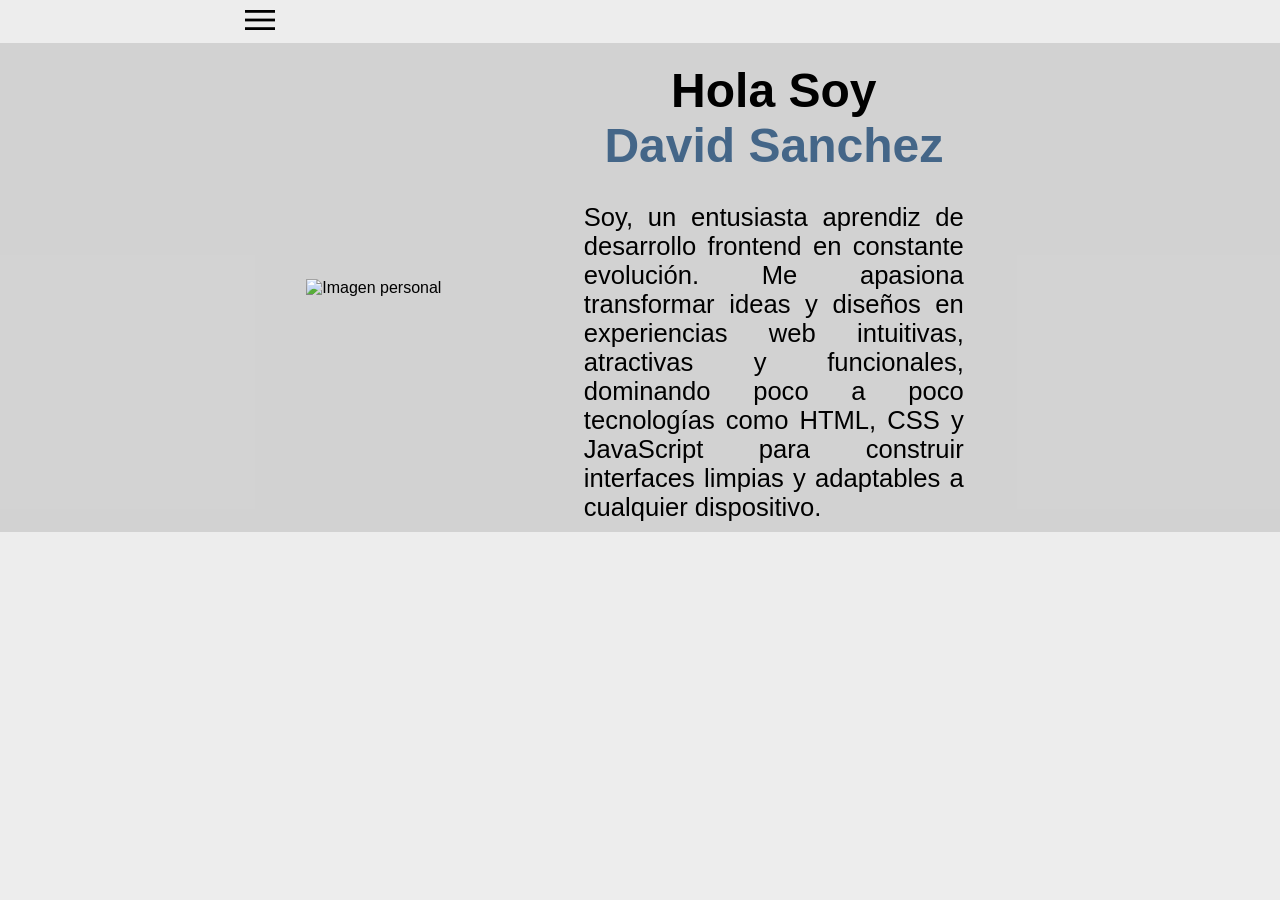
==== pagina_personal/index.html @ 7bbb4a24 "feat: agregar estructura inicial del proyecto pagina_personal" ====
<!DOCTYPE html>
<html lang="es">
<head>
    <meta charset="UTF-8">
    <meta name="viewport" content="width=device-width, initial-scale=1.0">
    <link rel="icon" href="../src/codificacion.png" type="image/png">
    <link href="https://fonts.googleapis.com/css2?family=Material+Symbols+Outlined" rel="stylesheet" />
    <title>Document</title>
    <link rel="stylesheet" href="style.css">
</head>
<body class="root">
    <div class="container">
        <header class="header">
            <div class="contenedor--central">
                <button class="menu__btn">
                    <span class="material-symbols-outlined" id="menu">menu</span>
                </button>
                <figure class="image__logo">
                <img src="../src/logo.png" alt="" class="img">
                </figure>
                <nav class="navbar">
                    <ul class="navbar__list">
                        <li class="list__item">
                            <a href="#perfil">Inicio
                                <span class="material-symbols-outlined">home</span>
                            </a>
                            
                        </li>
                        <li class="list__item">
                            <a href="">Sobre Mí
                                <span class="material-symbols-outlined">person</span>
                            </a>
                            
                        </li>
                    </ul>
                </nav>
            </div>
        </header>

        <main id="perfil" class="main__container">
            <div class="contenedor--central">
                <div class="data__container">
                    <h1 class="title">
                        Hola Soy <span class="title__perfil">David Sanchez</span>
                    </h1>

                    <p>Soy, un entusiasta aprendiz de desarrollo frontend en constante evolución. Me apasiona transformar ideas y diseños en experiencias web intuitivas, atractivas y funcionales, dominando poco a poco tecnologías como HTML, CSS y JavaScript para construir interfaces limpias y adaptables a cualquier dispositivo.</p>
                </div>
                <figure class="img__perfil">
                    <img src="../src/image__perfil.png" alt="Imagen personal" title="Foto de David Sanchez creador de la pagina">
                </figure>
            </div>
            
        </main>
    </div>

    <script src="app.js"></script>
</body>
</html>
---- pagina_personal/style.css ----
*{
    margin: 0;
    padding: 0;
    box-sizing: border-box;
    font-family: sans-serif;
}

li{
    list-style: none;
}
a{
    text-decoration: none;
    color: inherit;
}

.root{
    background-color: #ededed;
}

.container{
    width: 100%;
}

.header{
    position: sticky;
    top: 0;
    z-index: 10;
    background-color: #ededed;
}

.contenedor--central{
    margin: 0 auto;
    display: flex;
    align-items: center;
    justify-content: space-between;
    text-align: center;
    max-width: 800px;
    flex-wrap: wrap;
    position: relative;
}

.image__logo{
    order: 3;
}

.image__logo .img{
    max-width: 80px;
}

.menu__btn{
    background-color: transparent;
    border: none;
    cursor: pointer;
    order: 2;
}

.menu__btn span{
    font-size: 3em;
}

.navbar{
    order: 1;
    position: absolute;
    top: 100%;
    overflow: hidden;
    width: 100%;
    background-color: #222d;
    height: calc(100dvh - 100%);
    display: none;
}

.navbar__list{
    font-size: 2em;
    background-color: #468;
    padding: 10px;
    color: #ddd;
}

.list__item{
    font-weight: bolder;
}

.list__item span{
    font-size: 1.3em;
}

.list__item a{
    width: 100%;
    display: flex;
    justify-content: space-between;
    align-items: center;
    gap: 2em;
    border-radius: 50px;
    margin: 10px 0;
    padding: 10px 15px;
}

.list__item a:hover{
    background-color: #57a;

}

.navbar.is-active{
    display: flex;
}





/* Sona de Main */

.main__container{
    min-width: 100%;
    background-color: #cccc;
}

.data__container{
    width: clamp(400px, 30vw, 600px);
    margin: auto;
    font-size: 16px;
    order: 2;
}

.title {
    font-size: 3em;
    text-wrap: balance;
    margin-top: 20px;
}

.title span {
    color: #468;
}

.data__container p{
    text-wrap: pretty;
    font-size: 1.6em;
    text-align: justify;
    padding: 10px;
    margin-top: 20px;
}

.img__perfil{
    margin: auto;
}
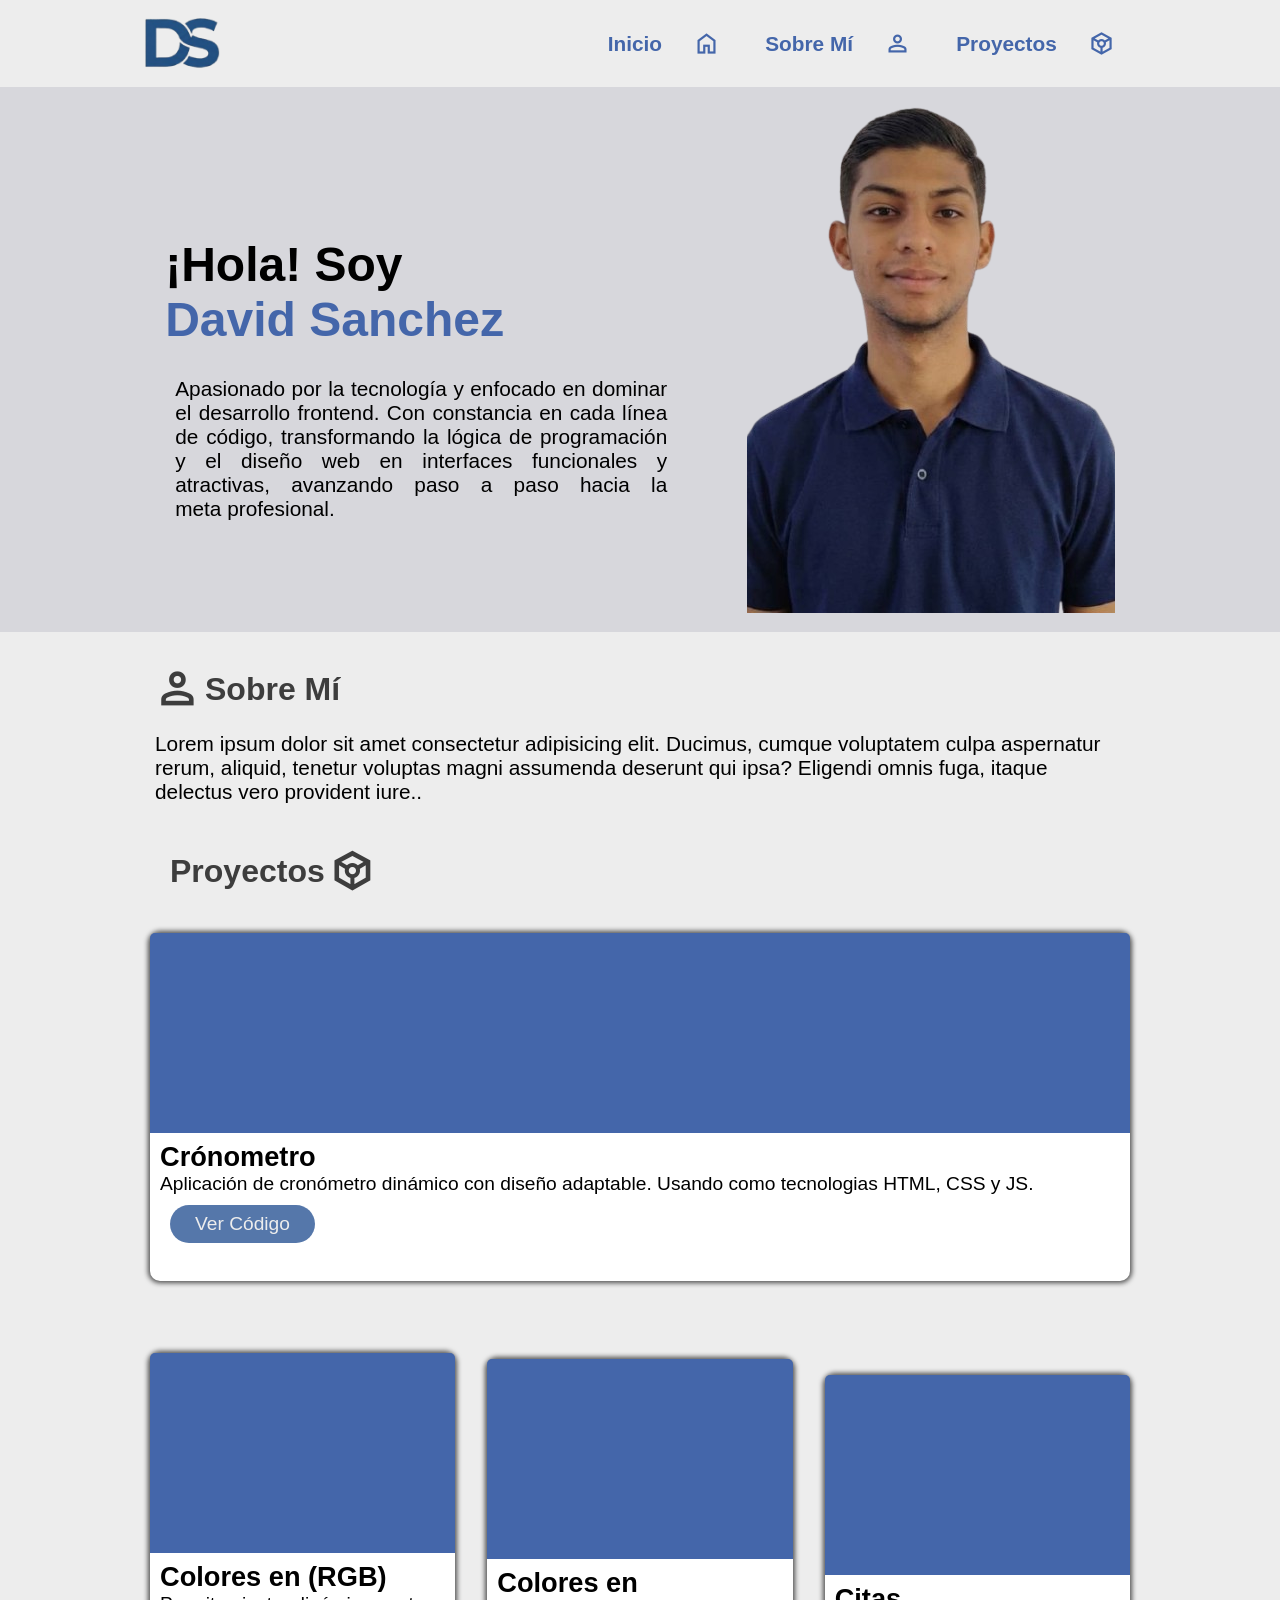
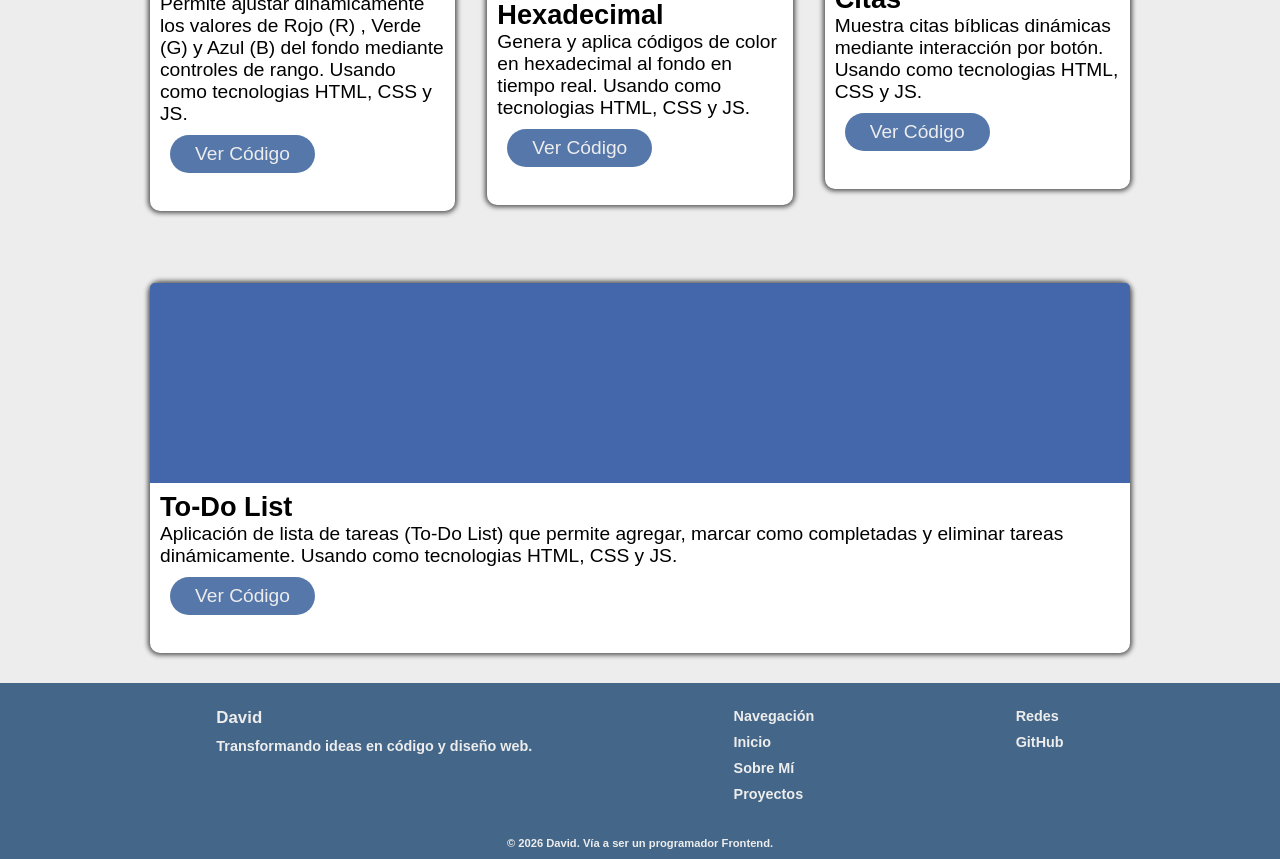
==== commit bd1a8333: "feat: finalizar secciones de HTML y CSS" ====
--- a/pagina_personal/index.html
+++ b/pagina_personal/index.html
@@ -16,7 +16,9 @@
                     <span class="material-symbols-outlined" id="menu">menu</span>
                 </button>
                 <figure class="image__logo">
-                <img src="../src/logo.png" alt="" class="img">
+                    <a href="">
+                        <img src="../src/logo.png" alt="Logotipo de David" class="img">
+                    </a>
                 </figure>
                 <nav class="navbar">
                     <ul class="navbar__list">
@@ -27,8 +29,15 @@
                             
                         </li>
                         <li class="list__item">
-                            <a href="">Sobre Mí
+                            <a href="#Sobre__mi">Sobre Mí
                                 <span class="material-symbols-outlined">person</span>
+                            </a>
+                            
+                        </li>
+
+                        <li class="list__item">
+                            <a href="#proyectos__container">Proyectos
+                                <span class="material-symbols-outlined">token</span>
                             </a>
                             
                         </li>
@@ -41,10 +50,10 @@
             <div class="contenedor--central">
                 <div class="data__container">
                     <h1 class="title">
-                        Hola Soy <span class="title__perfil">David Sanchez</span>
+                        ¡Hola! Soy <span class="title__perfil">David Sanchez</span>
                     </h1>
 
-                    <p>Soy, un entusiasta aprendiz de desarrollo frontend en constante evolución. Me apasiona transformar ideas y diseños en experiencias web intuitivas, atractivas y funcionales, dominando poco a poco tecnologías como HTML, CSS y JavaScript para construir interfaces limpias y adaptables a cualquier dispositivo.</p>
+                    <p>Apasionado por la tecnología y enfocado en dominar el desarrollo frontend. Con constancia en cada línea de código, transformando la lógica de programación y el diseño web en interfaces funcionales y atractivas, avanzando paso a paso hacia la meta profesional.</p>
                 </div>
                 <figure class="img__perfil">
                     <img src="../src/image__perfil.png" alt="Imagen personal" title="Foto de David Sanchez creador de la pagina">
@@ -52,8 +61,129 @@
             </div>
             
         </main>
+
+        <div class="contenedor--central">
+            <div id="Sobre__mi">
+                <h3 class="Sobre__mi-title"><span class="material-symbols-outlined">person</span>Sobre Mí</h3>
+                <p>Lorem ipsum dolor sit amet consectetur adipisicing elit. Ducimus, cumque voluptatem culpa aspernatur rerum, aliquid, tenetur voluptas magni assumenda deserunt qui ipsa? Eligendi omnis fuga, itaque delectus vero provident iure..</p>
+            </div>
+        </div>
+
+        
+        <section id="proyectos__container" class="contenedor--central">
+
+            <div class="contenedor--central">
+                <h2 class="title__perfil">Proyectos <span class="material-symbols-outlined">token</span> </h2>
+            </div>
+
+            <div class="grid__container contenedor--central">
+                <!-- Cronometro -->
+
+                <div class="proyectos">
+                    <div class="proyecto__img  proyecto__img--cronometro">
+                    
+                    </div>
+                    <div class="text__container-proyecto">
+                        <h3>Crónometro</h3>
+                        <p>Aplicación de cronómetro dinámico con diseño adaptable. Usando como tecnologias HTML, CSS y JS.</p>
+                        <a href="https://github.com/davidleandrosanchezpuentes-debug/proyectos-javascript-DOM/tree/e8286edabfeb7ec77560ca467758ae6fa511932b/Cronometro" class="link__proyectos--img contenedor--central" target="_blank">
+                            <button class="proyecto__btn">Ver Código</button>
+                        </a>
+                    </div>
+                </div>
+
+
+                <!-- Citas -->
+                <div class="proyectos">
+                    <div class="proyecto__img proyecto__img--cita">
+                    
+                    </div>
+                    <div class="text__container-proyecto">
+                        <h3>Citas</h3>
+                        <p>Muestra citas bíblicas dinámicas mediante interacción por botón. Usando como tecnologias HTML, CSS y JS.</p>
+                        <a href="https://github.com/davidleandrosanchezpuentes-debug/proyectos-javascript-DOM/tree/e8286edabfeb7ec77560ca467758ae6fa511932b/Citas_Aleatorias" target="_blank" class="link__proyectos--img contenedor--central">
+                            <button class="proyecto__btn">Ver Código</button>
+                        </a>
+                    </div>
+                </div>
+                
+                <!-- Hexadecimal -->
+                <div class="proyectos">
+                    <div class="proyecto__img proyecto__img--hex">
+                    
+                    </div>
+                    <div class="text__container-proyecto">
+                        <h3>Colores en Hexadecimal</h3>
+                        <p>Genera y aplica códigos de color en hexadecimal al fondo en tiempo real. Usando como tecnologias HTML, CSS y JS.</p>
+                        <a href="https://github.com/davidleandrosanchezpuentes-debug/proyectos-javascript-DOM/tree/e8286edabfeb7ec77560ca467758ae6fa511932b/Color_Hexadecimal" class="link__proyectos--img contenedor--central" target="_blank">
+                            <button class="proyecto__btn">Ver Código</button>
+                        </a>
+                    </div>
+                </div>
+
+                <!-- lista__tareas -->
+                <div class="proyectos">
+                    <div class="proyecto__img proyecto__img--list">
+                    
+                    </div>
+                    <div class="text__container-proyecto">
+                        <h3>To-Do List</h3>
+                        <p>Aplicación de lista de tareas (To-Do List) que permite agregar, marcar como completadas y eliminar tareas dinámicamente. Usando como tecnologias HTML, CSS y JS.</p>
+                        <a href="https://github.com/davidleandrosanchezpuentes-debug/proyectos-javascript-DOM/tree/e8286edabfeb7ec77560ca467758ae6fa511932b/Lista%20de%20Tareas" class="link__proyectos--img contenedor--central" target="_blank">
+                            <button class="proyecto__btn">Ver Código</button>
+                        </a>
+                    </div>
+                </div>
+
+                <!-- RGB -->
+                <div class="proyectos">
+                    <div class="proyecto__img proyecto__img--RGB">
+                    
+                    </div>
+                    <div class="text__container-proyecto">
+                        <h3>Colores en (RGB)</h3>
+                        <p>	Permite ajustar dinámicamente los valores de Rojo (R) , Verde (G) y Azul (B) del fondo mediante controles de rango. Usando como tecnologias HTML, CSS y JS.</p>
+                        <a href="https://github.com/davidleandrosanchezpuentes-debug/proyectos-javascript-DOM/tree/e8286edabfeb7ec77560ca467758ae6fa511932b/Color_RGB" class="link__proyectos--img contenedor--central" target="_blank">
+                            <button class="proyecto__btn">Ver Código</button>
+                        </a>
+                    </div>
+                </div>
+
+            </div>
+
+        </section>
     </div>
 
+
+    <footer>
+        <div class="footer-content">
+        <div class="footer-section">
+            <h3>David</h3>
+            <p>Transformando ideas en código y diseño web.</p>
+        </div>
+        
+        <div class="footer-section">
+            <h4>Navegación</h4>
+            <ul>
+                <li><a href="#perfil">Inicio</a></li>
+                <li><a href="#Sobre__mi">Sobre Mí</a></li>
+                <li><a href="#proyectos__container">Proyectos</a></li>
+            </ul>
+        </div>
+        
+        <div class="footer-section">
+            <h4>Redes</h4>
+            <p><a href="https://github.com/davidleandrosanchezpuentes-debug" target="_blank">GitHub</a></p>
+        </div>
+        </div>
+
+        <div class="footer-bottom">
+            <p>&copy; 2026 David. Vía a ser un programador Frontend.</p>
+        </div>
+    </footer>
+
+    
+    
     <script src="app.js"></script>
 </body>
 </html>
--- a/pagina_personal/style.css
+++ b/pagina_personal/style.css
@@ -3,6 +3,7 @@
     padding: 0;
     box-sizing: border-box;
     font-family: sans-serif;
+    scroll-behavior: smooth;
 }
 
 li{
@@ -14,6 +15,9 @@
 }
 
 .root{
+    container-type: inline-size;
+    container-name: root;
+    overflow: hidden;
     background-color: #ededed;
 }
 
@@ -33,8 +37,7 @@
     display: flex;
     align-items: center;
     justify-content: space-between;
-    text-align: center;
-    max-width: 800px;
+    max-width: 1000px;
     flex-wrap: wrap;
     position: relative;
 }
@@ -44,7 +47,8 @@
 }
 
 .image__logo .img{
-    max-width: 80px;
+    max-width: 60px;
+    cursor: pointer;
 }
 
 .menu__btn{
@@ -70,7 +74,6 @@
 }
 
 .navbar__list{
-    font-size: 2em;
     background-color: #468;
     padding: 10px;
     color: #ddd;
@@ -89,7 +92,8 @@
     display: flex;
     justify-content: space-between;
     align-items: center;
-    gap: 2em;
+    gap: 1.5em;
+    font-size: 1.3em;
     border-radius: 50px;
     margin: 10px 0;
     padding: 10px 15px;
@@ -105,14 +109,66 @@
 }
 
 
-
+/* Media */
+
+@container root (min-width: 650px){
+
+.image__logo{
+    order: 1;
+}
+
+.image__logo .img{
+    max-width: 80px;
+}
+
+.menu__btn{
+    display: none;
+}
+
+.navbar{
+    order: 2;
+    position: static;
+    width: auto;
+    background-color: #ededed;
+    height: auto;
+    display: flex;
+}
+
+.navbar__list{
+    display: flex;
+    gap: 15px;
+    font-size: 1em;
+    background-color: transparent;
+    color: #46a;
+}
+
+.list__item{
+    font-weight: bolder;
+}
+
+.list__item span{
+    font-size: 1.3em;
+}
+
+.list__item a{
+    width: auto;
+}
+
+.list__item a:hover{
+    background-color: transparent;
+    outline: 2px solid #468;
+
+}
+
+}
 
 
 /* Sona de Main */
 
 .main__container{
     min-width: 100%;
-    background-color: #cccc;
+    background-color: #aab5;
+    padding: 15px;
 }
 
 .data__container{
@@ -126,20 +182,238 @@
     font-size: 3em;
     text-wrap: balance;
     margin-top: 20px;
+    text-align: center;
 }
 
 .title span {
-    color: #468;
+    color: #46a;
 }
 
 .data__container p{
     text-wrap: pretty;
-    font-size: 1.6em;
+    font-size: 1.3em;
     text-align: justify;
     padding: 10px;
     margin-top: 20px;
+    display: none;
 }
 
 .img__perfil{
     margin: auto;
+    user-select: none;
+}
+
+@container root (min-width: 700px){
+    
+.contenedor--central{
+    gap: 1.2em;
+}   
+
+.data__container{
+    width: clamp(300px, 40vw, 600px);
+    font-size: 1em;
+    order: 0;
+    
+}
+
+.title {
+    margin-top: 1em;
+    text-align: left;
+}
+
+.data__container p{
+    display: block;
+}
+
+}
+
+#Sobre__mi{
+    padding: 15px;
+    margin-top: 20px;
+}
+
+.Sobre__mi-title{
+    display: flex;
+    align-items: center;
+    gap: 5px;
+    font-size: 2rem;
+    color: #222d;
+}
+
+.Sobre__mi-title span{
+    font-size: 1.4em;
+    font-weight: bolder;
+}
+
+#Sobre__mi p{
+    padding: 20px 0;
+    font-size: 1.3em;
+}
+
+/* Cronoetro */
+
+#proyectos__container{
+    min-height: 100dvh;
+    padding: 10px;
+}
+
+#proyectos__container .contenedor--central{
+    margin: 0;
+}
+
+
+#proyectos__container h2{
+    padding: 0 20px;
+    display: flex;
+    align-items: center;
+    gap: 5px;
+    font-size: 2rem;
+    color: #222d;
+}
+
+
+#proyectos__container span{
+    font-size: 1.4em;
+    font-weight: bolder;
+}
+
+
+.grid__container{
+    flex-wrap: wrap;
+}
+
+.proyectos{
+    border-radius: 10px;
+    padding-bottom: 20px;
+    background-color: #fff;
+    margin: 20px auto;
+    box-shadow: 0 0 5px 2px #000a;
+    width: 100%;
+}
+
+.proyectos:first-child{
+    grid-area: cronometro;
+}
+
+.proyectos:nth-child(2 ){
+    grid-area: citas;
+}
+
+.proyectos:nth-child(3) {
+    grid-area: hex;
+}
+
+.proyectos:nth-child(4) {
+    grid-area: lista;
+}
+
+.proyectos:nth-child(5) {
+    grid-area: rgb;
+}
+
+
+
+
+.proyecto__img{
+    border-radius: 5px 5px 0 0;
+    background-color: #46a;
+    background-position: center;
+    background-size: cover;
+    background-repeat: no-repeat;
+    width: 100%;
+    height: 200px;
+}
+
+.proyecto__img--cronometro{
+    background-image: url('../src/pag_cronometro.png');
+}
+
+
+.proyecto__img--cita{
+    background-image: url('../src/citas.png');
+}
+
+.proyecto__img--hex{
+    background-image: url('../src/hexadesimal.png');
+}
+
+.proyecto__img--list{
+    background-image: url('../src/lista_tareas.png');
+}
+
+.proyecto__img--RGB{
+    background-image: url('../src/RGB.png');
+}
+
+.text__container-proyecto{
+    padding: 8px 10px;
+}
+
+.proyectos h3 {
+    font-size: 1.7em;
+}
+.proyectos p {
+    font-size: 1.2em;
+}
+
+.proyecto__btn{
+    padding: 8px 25px;
+    font-size: 1.2em;
+    margin: 10px;
+    color: #ededed;
+    background-color: #57a;
+    border: none;
+    border-radius: 50px;
+    cursor: pointer;
+}
+
+
+@container root (min-width: 700px){
+
+.grid__container{
+    display: grid;
+    gap: 2em;
+    grid-template-columns: repeat(3, 1fr);
+    grid-template-areas: 
+    "cronometro cronometro cronometro"
+    " rgb hex citas"
+    "lista lista lista"
+    ;
+}
+
+}
+
+footer{
+    background-color: #468;
+    color: #ededed;
+}
+
+.footer-content{
+    display: flex;
+    justify-content: space-evenly;
+    flex-wrap: wrap;
+    padding: 20px;
+    font-size: 16px;
+}
+
+.footer-section{
+    display: flex;
+    flex-direction: column;
+    font-weight: bold;
+    padding: 5px;
+    gap: 10px;
+    font-size: 0.9em;
+}
+
+.footer-section ul{
+    display: flex;
+    flex-direction: column;
+    gap: 10px;
+}
+
+.footer-bottom{
+    text-align: center;
+    padding: 10px;
+    font-weight: bolder;
+    font-size: 0.7em;
 }
